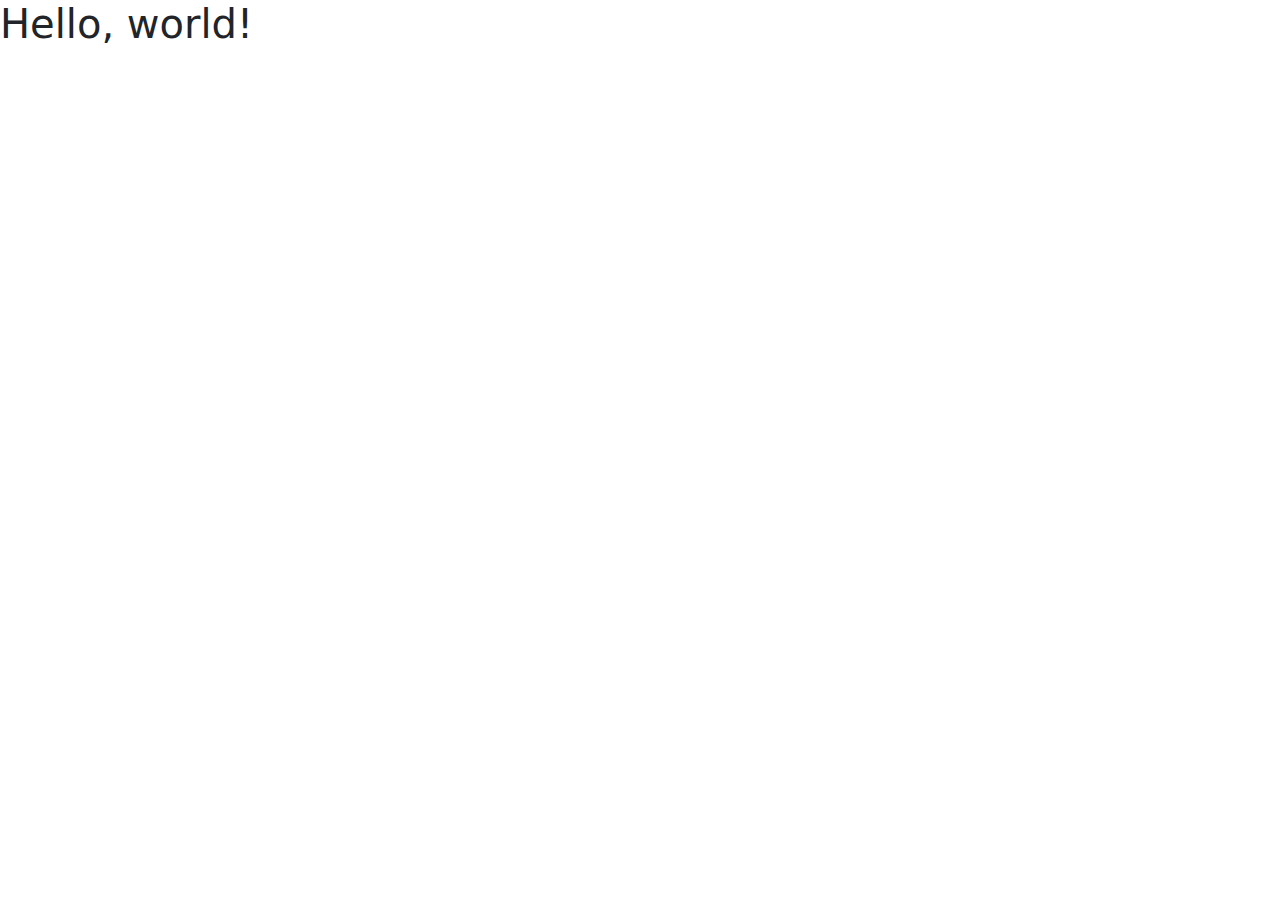
==== Task_2/index.html @ 6288fdb2 "base done" ====
<!doctype html>
<html lang="en">

<head>
    <meta charset="utf-8">
    <meta name="viewport" content="width=device-width, initial-scale=1">
    <title>Bootstrap demo</title>
    <link href="https://cdn.jsdelivr.net/npm/bootstrap@5.3.3/dist/css/bootstrap.min.css" rel="stylesheet"
        integrity="sha384-QWTKZyjpPEjISv5WaRU9OFeRpok6YctnYmDr5pNlyT2bRjXh0JMhjY6hW+ALEwIH" crossorigin="anonymous">
</head>

<body>
    <h1>Hello, world!</h1>

    
    <script src="https://cdn.jsdelivr.net/npm/bootstrap@5.3.3/dist/js/bootstrap.bundle.min.js"
        integrity="sha384-YvpcrYf0tY3lHB60NNkmXc5s9fDVZLESaAA55NDzOxhy9GkcIdslK1eN7N6jIeHz"
        crossorigin="anonymous"></script>
</body>

</html>
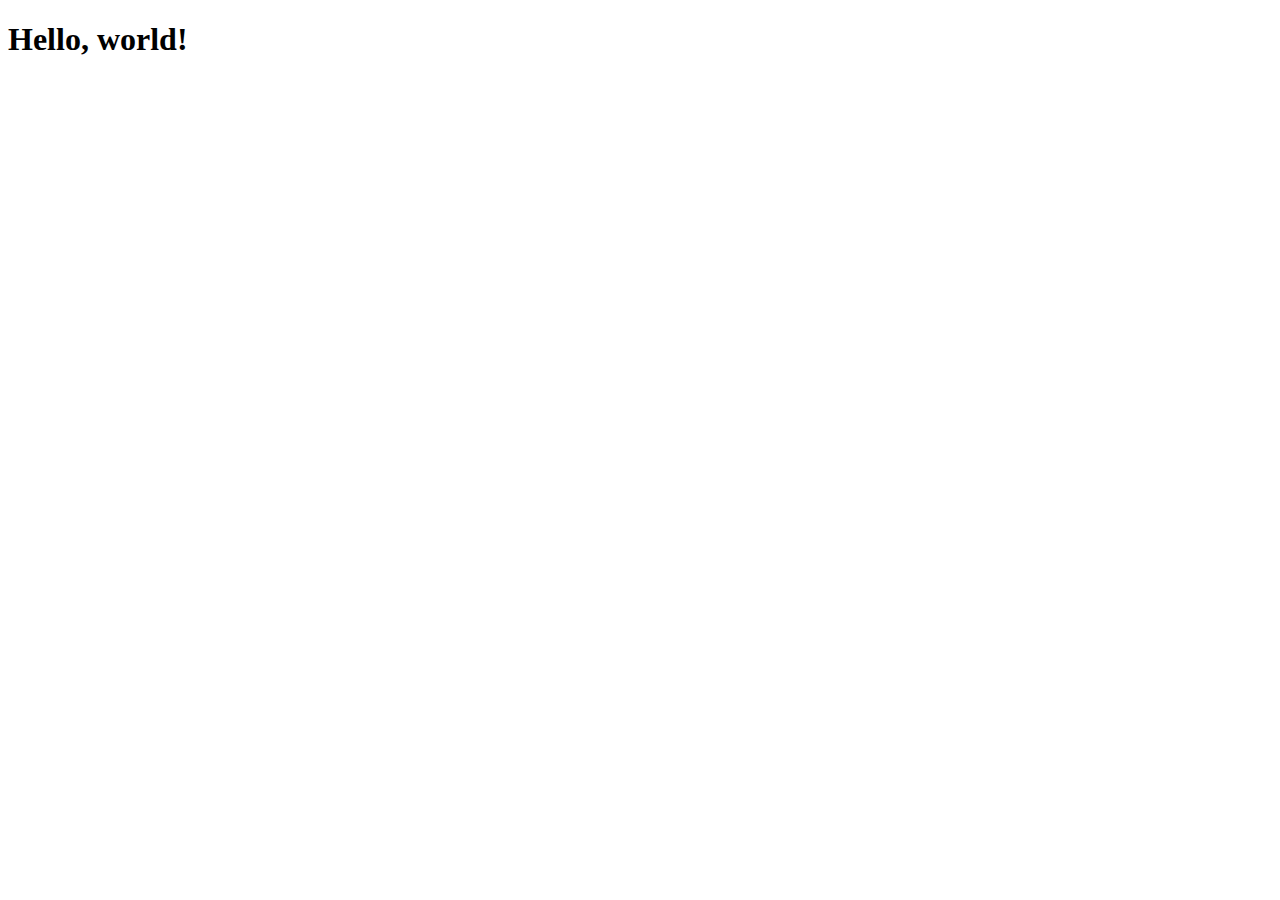
==== commit 1737c491: "task 1 done" ====
--- a/Task_2/index.html
+++ b/Task_2/index.html
@@ -5,17 +5,14 @@
     <meta charset="utf-8">
     <meta name="viewport" content="width=device-width, initial-scale=1">
     <title>Bootstrap demo</title>
-    <link href="https://cdn.jsdelivr.net/npm/bootstrap@5.3.3/dist/css/bootstrap.min.css" rel="stylesheet"
-        integrity="sha384-QWTKZyjpPEjISv5WaRU9OFeRpok6YctnYmDr5pNlyT2bRjXh0JMhjY6hW+ALEwIH" crossorigin="anonymous">
+    
 </head>
 
 <body>
     <h1>Hello, world!</h1>
 
     
-    <script src="https://cdn.jsdelivr.net/npm/bootstrap@5.3.3/dist/js/bootstrap.bundle.min.js"
-        integrity="sha384-YvpcrYf0tY3lHB60NNkmXc5s9fDVZLESaAA55NDzOxhy9GkcIdslK1eN7N6jIeHz"
-        crossorigin="anonymous"></script>
+    
 </body>
 
 </html>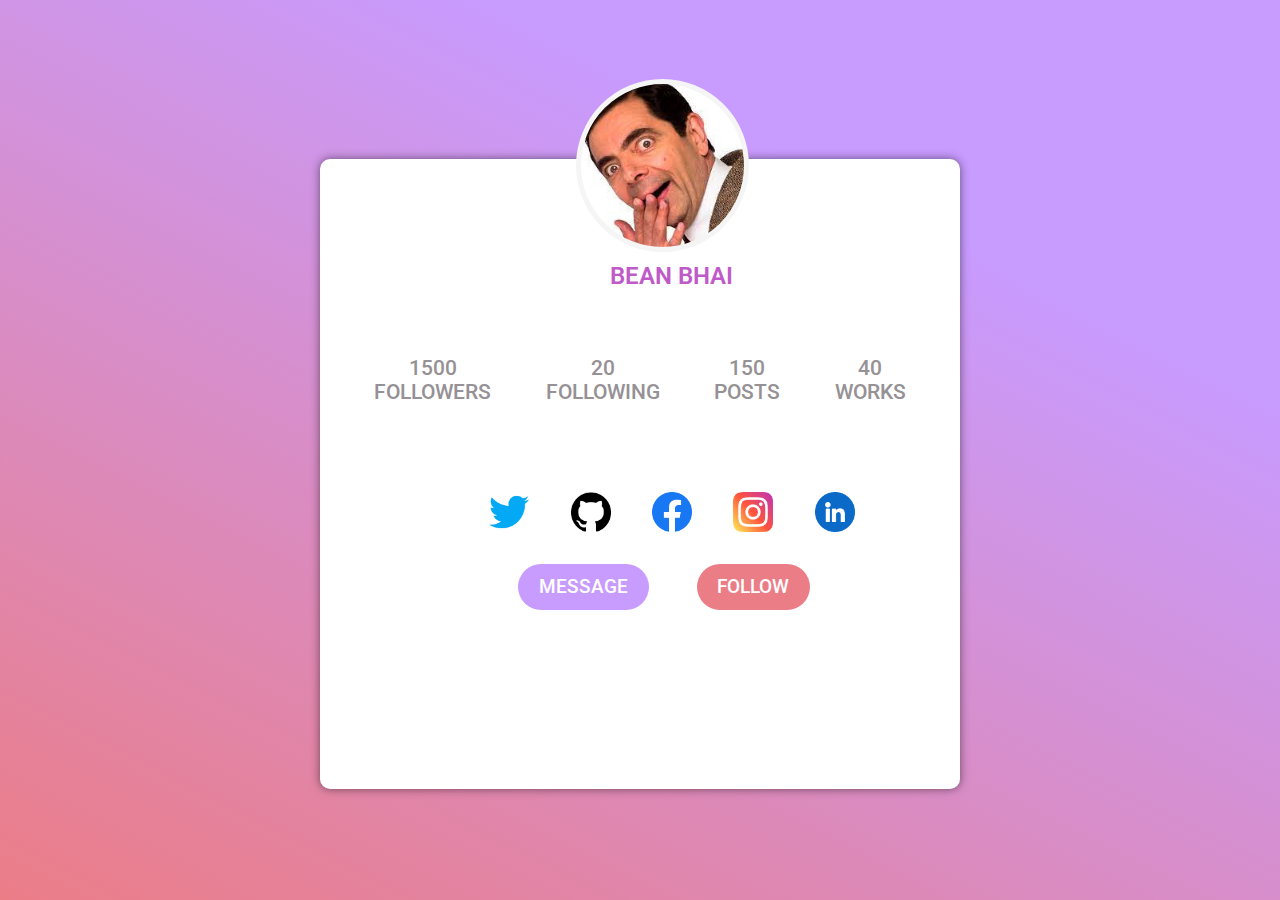
==== commit f86dbba1: "Task 2 done" ====
--- a/Task_2/index.html
+++ b/Task_2/index.html
@@ -5,12 +5,40 @@
     <meta charset="utf-8">
     <meta name="viewport" content="width=device-width, initial-scale=1">
     <title>Bootstrap demo</title>
-    
+    <link rel="stylesheet" href="./style.css">
+    <link rel="preconnect" href="https://fonts.googleapis.com">
+    <link rel="preconnect" href="https://fonts.gstatic.com" crossorigin>
+    <link
+        href="https://fonts.googleapis.com/css2?family=Nunito:ital,wght@0,200..1000;1,200..1000&family=Roboto:ital,wght@0,100;0,300;0,400;0,500;0,700;0,900;1,100;1,300;1,400;1,500;1,700;1,900&display=swap"
+        rel="stylesheet">
+
 </head>
 
 <body>
-    <h1>Hello, world!</h1>
-
+    <div class="wrapper">
+        <div class="container">
+            <div class="image">
+                <P class="name">BEAN BHAI</P>
+            </div>
+            <div class="followers">
+                <div><span>1500</span><span>FOLLOWERS</span></div>
+                <div><span>20</span><span>FOLLOWING</span></div>
+                <div><span>150</span><span>POSTS</span></div>
+                <div><span>40</span><span>WORKS</span></div>
+            </div>
+            <div class="icons">
+                <img src="./twitter.png" alt="fb">
+                <img src="./github.png" alt="fb">
+                <img src="./facebook.png" alt="fb">
+                <img src="./instagram.png" alt="fb">
+                <img src="./linkedin.png" alt="fb">
+            </div>
+            <div class="buttons">
+                <button class="message">MESSAGE</button>
+                <button class="follow">FOLLOW</button>
+            </div>
+        </div>
+    </div>
     
     
 </body>
--- a/Task_2/style.css
+++ b/Task_2/style.css
@@ -0,0 +1,111 @@
+* {
+    margin: 0;
+    padding: 0;
+    font-family: "Roboto", sans-serif;
+    font-weight: 500;
+    font-style: normal;
+}
+
+.wrapper {
+    height: 100vh;
+    width: 100%;
+    background: rgb(235, 125, 135);
+    background: linear-gradient(27deg, rgba(235, 125, 135, 1) 0%, rgba(200, 155, 255, 1) 74%);
+    display: flex;
+    align-items: center;
+    justify-content: center;
+}
+
+.container {
+    height: 70vh;
+    width: 50%;
+    margin-top: 3rem;
+    background-color: #ffffff;
+    border-radius: 10px;
+    box-shadow: 0px 0px 10px rgba(0, 0, 0, 0.5);
+}
+
+.image {
+    height: 10rem;
+    width: 10rem;
+    border-radius: 50%;
+    position: relative;
+    top: -5rem;
+    left: 40%;
+    padding: 0.1rem;
+    background-color: wheat;
+    background: url("./bean.jpg") no-repeat;
+    background-size: cover;
+    border: 5px solid #f5f5f5;
+}
+
+.name {
+    position: relative;
+    top: 11rem;
+    left: 1.7rem;
+    font-size: 1.5rem;
+    color: #bf5ac9;
+    font-weight: 600;
+}
+
+.followers{
+    margin: 1rem 0;
+    display: flex;
+    align-items: center;
+    justify-content: space-evenly;
+}
+
+.followers>div {
+    height: 4rem;
+    font-size: 1.3rem;
+    display: flex;
+    flex-direction: column;
+    align-items: center;
+    justify-content: center;
+    color: #959195;
+}
+
+.icons {
+    margin-top: 4rem;
+    width: 70%;
+    display: flex;
+    align-items: center;
+    justify-content: space-evenly;
+    margin-left: 8rem;
+}
+
+.icons>img {
+    height: 2.5rem;
+    width: 2.5rem;
+    padding: 1rem 0rem 1rem 0;
+}
+
+.buttons {
+    display: flex;
+    align-items: center;
+    justify-content: center;
+    margin-top: 1rem;
+}
+
+button {
+    border: none;
+    height: fit-content;
+    width: fit-content;
+    background-color: #bf5ac9;
+    padding: 0.7rem 1.3rem;
+    display: flex;
+    text-align: center;
+    justify-content: center;
+    color: white;
+    font-size: 1.2rem;
+    border-radius: 30px;
+    margin-left: 3rem;
+}
+
+.message {
+    background-color: #c89bff;
+}
+
+.follow {
+    background-color: #eb7d87;
+}